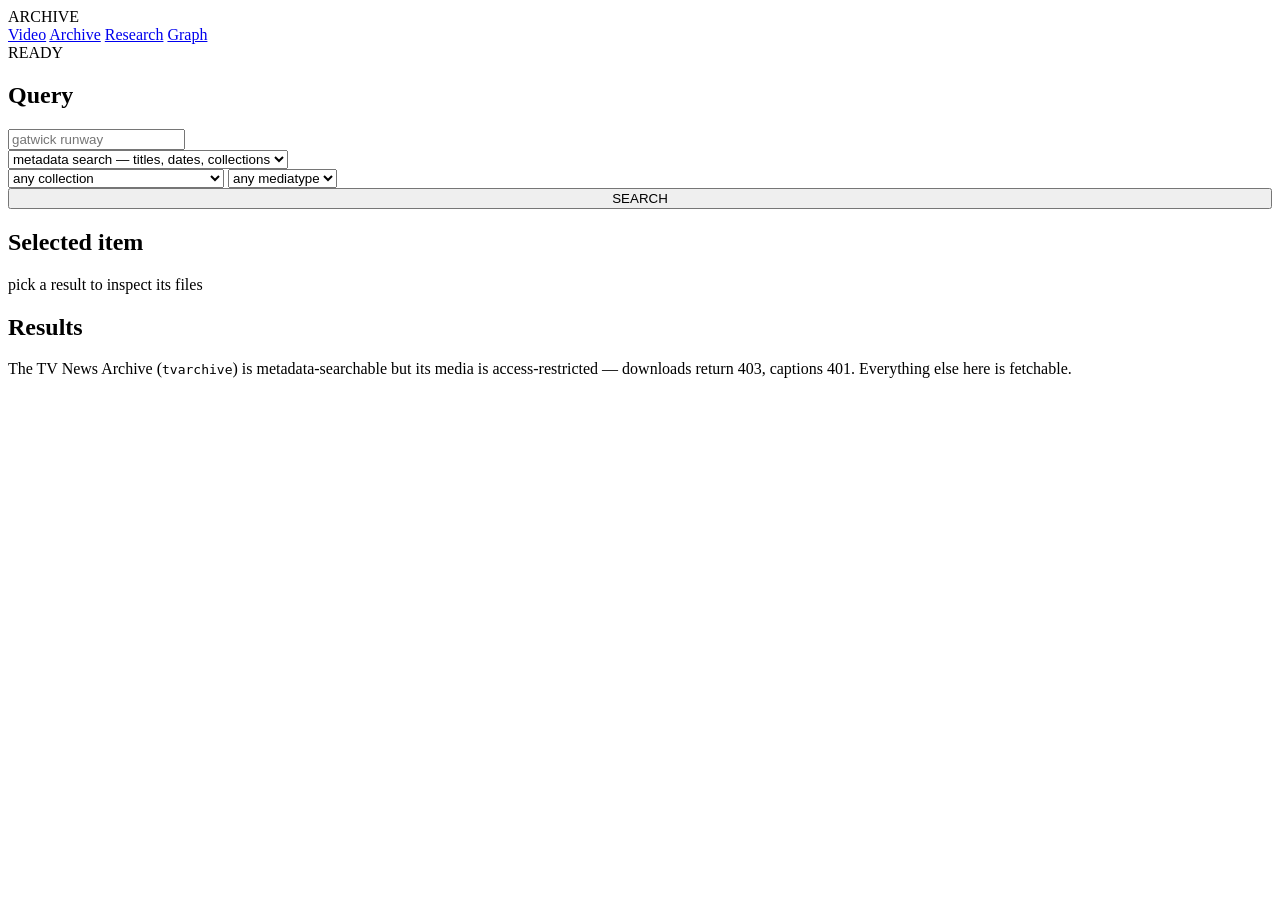
==== static/archive.html @ 7b3710ec "Playground for the four vendors, and a graph with a human in the loop Four local pages against the T" ====
<!doctype html>
<html>
<head>
<meta charset="utf-8">
<title>Internet Archive Playground</title>
<link rel="stylesheet" href="/chassis.css">
</head>
<body>

<header>
  <span class="brand">ARCHIVE</span>
  <nav>
    <a href="/">Video</a>
    <a href="/archive.html" class="on">Archive</a>
    <a href="/research.html">Research</a>
    <a href="/graph.html">Graph</a>
  </nav>
  <span style="flex:1"></span>
  <span id="stat" class="vfd">READY</span>
</header>

<main style="grid-template-columns:340px 1fr">
  <div class="col">
    <div class="sect">
      <h2><span class="lbl">Query</span></h2>
      <div class="body stack">
        <input id="q" placeholder="gatwick runway" onkeydown="if(event.key==='Enter')go()">
        <div class="row">
          <select id="mode" style="flex:1">
            <option value="meta">metadata search — titles, dates, collections</option>
            <option value="fts">full text — inside OCR'd docs &amp; transcripts</option>
          </select>
        </div>
        <div id="metaOpts" class="stack">
          <select id="coll">
            <option value="">any collection</option>
            <option value="tvarchive">tvarchive — TV news (restricted)</option>
            <option value="newsandpublicaffairs">newsandpublicaffairs</option>
            <option value="opensource_movies">opensource_movies</option>
          </select>
          <select id="mt">
            <option value="">any mediatype</option>
            <option value="movies">movies</option>
            <option value="audio">audio</option>
            <option value="texts">texts</option>
          </select>
        </div>
        <button class="p" onclick="go()" style="width:100%">SEARCH</button>
      </div>
    </div>

    <div class="sect grow">
      <h2><span class="lbl">Selected item</span></h2>
      <div class="body" id="detail">
        <div class="muted">pick a result to inspect its files</div>
      </div>
    </div>
  </div>

  <div class="col">
    <div class="sect grow">
      <h2><span class="lbl">Results</span> <span id="count" class="muted"></span></h2>
      <div class="body" id="results">
        <div class="muted">
          The TV News Archive (<code>tvarchive</code>) is metadata-searchable but its media is
          access-restricted — downloads return 403, captions 401. Everything else here is fetchable.
        </div>
      </div>
    </div>
  </div>
</main>

<script src="/common.js"></script>
<script>
$('mode').onchange = () => {
  $('metaOpts').style.display = $('mode').value === 'fts' ? 'none' : '';
};

async function go() {
  const q = $('q').value.trim();
  if (!q) return stat('enter a query', 'var(--err)');
  stat('searching');
  $('results').innerHTML = '<div class="muted">searching…</div>';

  if ($('mode').value === 'fts') {
    const j = await api('GET', `/api/ia/fulltext?q=${encodeURIComponent(q)}&rows=15`);
    const hits = j.hits || [];
    $('count').textContent = `${hits.length} full-text hits`;
    stat(`${hits.length} hits`, hits.length ? 'var(--ok)' : 'var(--dim)');
    $('results').innerHTML = hits.length ? '' : '<div class="muted">no hits</div>';
    hits.forEach(h => {
      const d = document.createElement('div');
      d.className = 'hit';
      d.innerHTML = `<div class="t">${h.title || h.identifier}
          <span class="src">${h.mediatype}${h.year ? ' · ' + h.year : ''}</span></div>
        ${h.snippets.map(s => `<div class="x">…${s.replace(/\{\{\{/g,'<mark>').replace(/\}\}\}/g,'</mark>')}…</div>`).join('')}`;
      d.onclick = () => inspect(h.identifier);
      $('results').appendChild(d);
    });
    return;
  }

  const p = new URLSearchParams({ q, rows: 30 });
  if ($('coll').value) p.set('collection', $('coll').value);
  if ($('mt').value) p.set('mediatype', $('mt').value);
  const j = await api('GET', '/api/ia/search?' + p);
  const docs = j.docs || [];
  $('count').textContent = `${docs.length} shown of ${j.numFound ?? '?'}`;
  stat(`${j.numFound ?? 0} found`, docs.length ? 'var(--ok)' : 'var(--dim)');
  $('results').innerHTML = docs.length ? '' : '<div class="muted">no results</div>';
  docs.forEach(x => {
    const colls = [].concat(x.collection || []);
    const tv = colls.includes('tvarchive');
    const d = document.createElement('div');
    d.className = 'hit';
    d.innerHTML = `<div class="t">${(x.date || '').slice(0,10) || '—'}
        <span class="src">${x.mediatype || ''}</span>
        ${tv ? '<span class="badge b-err">restricted</span>' : '<span class="badge b-ok">open</span>'}</div>
      <div class="x">${x.title || x.identifier}</div>
      <div class="muted" style="font-size:10px">${x.identifier}</div>`;
    d.onclick = () => inspect(x.identifier);
    $('results').appendChild(d);
  });
}

async function inspect(id) {
  $('detail').innerHTML = '<div class="muted">loading…</div>';
  const j = await api('GET', `/api/ia/item/${encodeURIComponent(id)}`);
  if (j.error) { $('detail').innerHTML = `<div class="muted">${j.error}</div>`; return; }
  const vids = j.videos || [];
  $('detail').innerHTML = `
    <div style="margin-bottom:8px"><b>${j.title || id}</b></div>
    <div class="muted" style="margin-bottom:4px">${j.date || ''} · ${j.n_files} files</div>
    <div style="margin-bottom:8px">${j.restricted
      ? '<span class="badge b-err">access-restricted — media downloads blocked</span>'
      : '<span class="badge b-ok">open — downloadable</span>'}</div>
    <div class="muted" style="margin-bottom:6px">${vids.length} video file(s)</div>
    <div id="files"></div>`;
  vids.forEach(v => {
    const d = document.createElement('div');
    d.className = 'item';
    d.innerHTML = `<span class="n">${v.format || v.name.split('.').pop()}</span>
                   <span class="m">${v.size_mb != null ? v.size_mb + 'MB' : ''}
                   <span class="badge">↓ fetch</span></span>`;
    d.title = v.name;
    d.onclick = () => fetchFile(id, v.name, d);
    $('files').appendChild(d);
  });
}

async function fetchFile(id, name, el) {
  el.querySelector('.badge').textContent = 'fetching…';
  stat('downloading', 'var(--warn)');
  const j = await api('POST', '/api/ia/fetch', { identifier: id, name });
  if (j.error) {
    el.querySelector('.badge').textContent = 'blocked';
    el.querySelector('.badge').className = 'badge b-err';
    return stat(j.error, 'var(--err)');
  }
  el.querySelector('.badge').textContent = '✓ in library';
  el.querySelector('.badge').className = 'badge b-ok';
  stat(`saved ${j.size_mb}MB — now on the Video page`, 'var(--ok)');
}

$('q').value = 'gatwick runway';
</script>
<script src="/credits.js"></script>
<script>renderCredits(['archive'], ['ytdlp','fastapi']);</script>
</body>
</html>
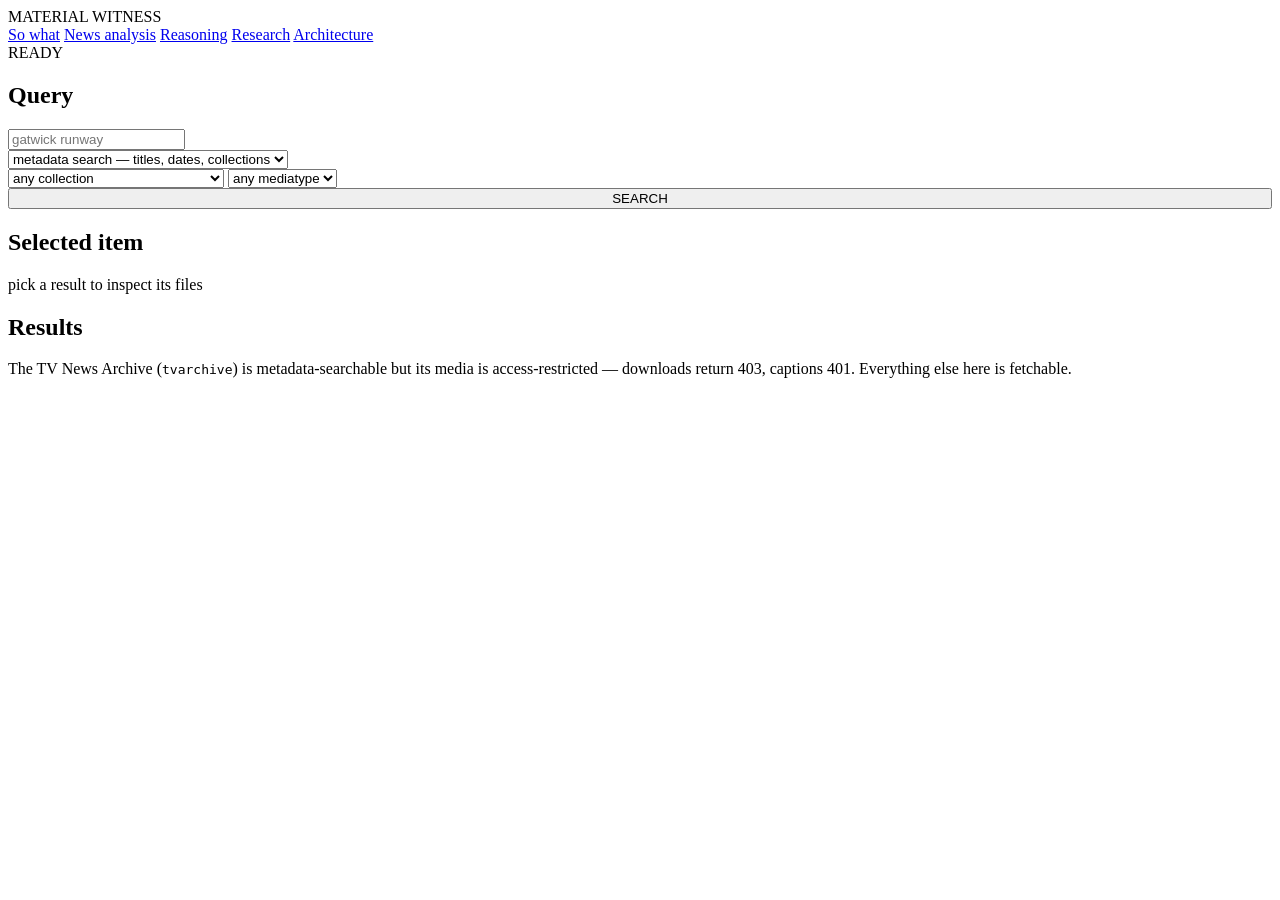
==== commit 99b7c7c6: "One masthead, on every page Two pages were wearing a different hat. research.html had a two-line anc" ====
--- a/static/archive.html
+++ b/static/archive.html
@@ -8,12 +8,13 @@
 <body>
 
 <header>
-  <span class="brand">ARCHIVE</span>
+  <span class="brand">MATERIAL WITNESS</span>
   <nav>
-    <a href="/">Video</a>
-    <a href="/archive.html" class="on">Archive</a>
+    <a href="/story.html">So what</a>
+    <a href="/">News analysis</a>
+    <a href="/graph.html">Reasoning</a>
     <a href="/research.html">Research</a>
-    <a href="/graph.html">Graph</a>
+    <a href="/explainers/architecture.html">Architecture</a>
   </nav>
   <span style="flex:1"></span>
   <span id="stat" class="vfd">READY</span>
